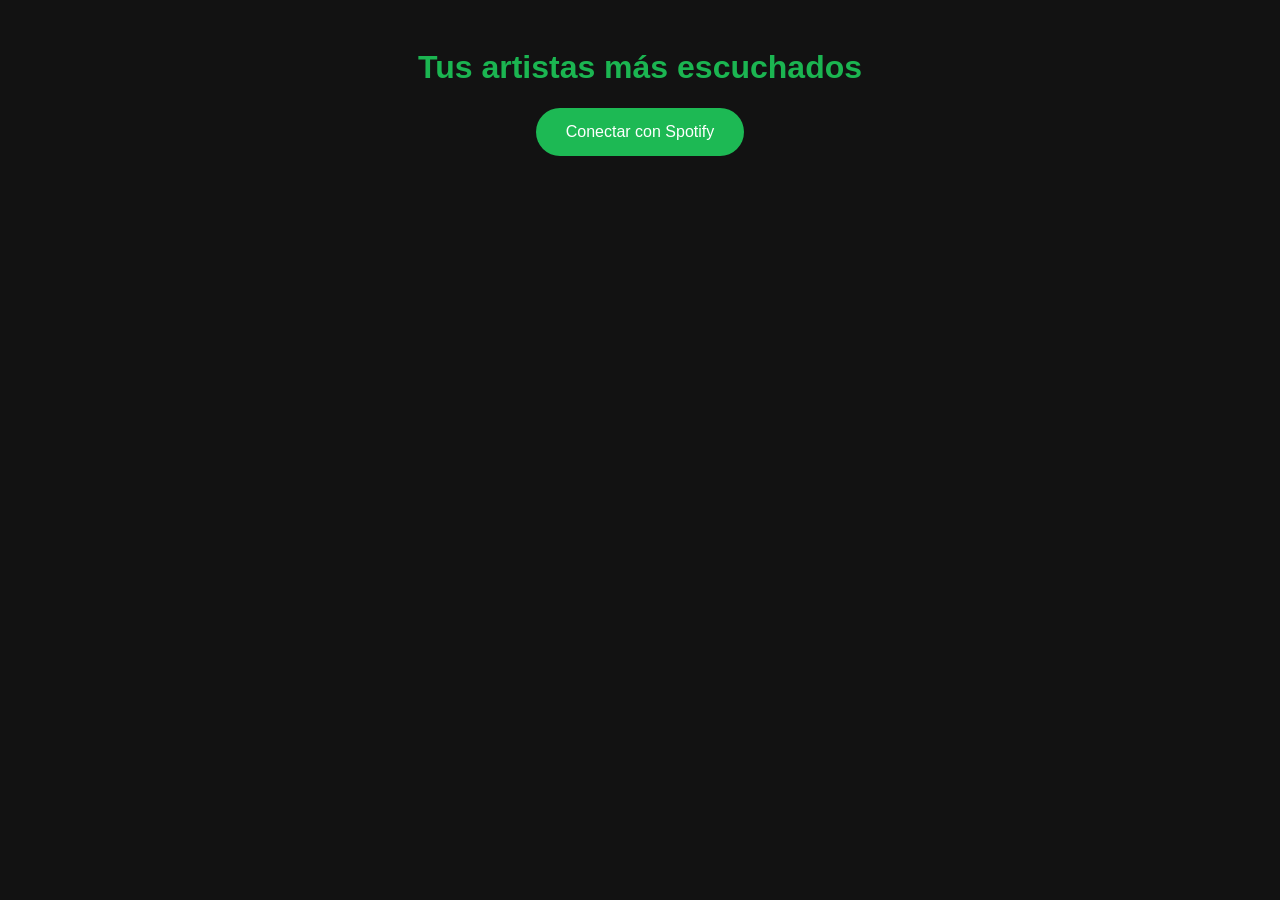
==== frontend/index.html @ c830efed "fix: secure token storage with redis and httponly cookie" ====
<!DOCTYPE html>
<html lang="es">
<head>
    <meta charset="UTF-8">
    <title>Tus artistas más escuchados</title>
    <style>
        body {
            background-color: #121212;
            color: white;
            font-family: Arial, sans-serif;
            text-align: center;
            padding: 20px;
        }
        h1 { color: #1bb551; }
        button {
            background-color: #1DB954;
            color: white;
            border: none;
            padding: 15px 30px;
            border-radius: 25px;
            font-size: 16px;
            cursor: pointer;
        }
        button:hover { background-color: #17a349; }
        #artists {
            display: flex;
            flex-wrap: wrap;
            justify-content: center;
            gap: 20px;
            margin-top: 30px;
        }
        .artist-card {
            background-color: #282828;
            border-radius: 10px;
            padding: 15px;
            width: 150px;
        }
        .artist-card img {
            width: 150px;
            height: 150px;
            border-radius: 50%;
            object-fit: cover;
        }
        .artist-card h3 { font-size: 14px; margin: 10px 0 5px; }
        .artist-card p { font-size: 12px; color: #aaa; margin: 0; }
    </style>
</head>
<body>
    <h1>Tus artistas más escuchados </h1>
    <button id="login-btn" onclick="login()">Conectar con Spotify</button>
    <div id="artists"></div>

    <script>
        function login() {
    window.location.href = "http://127.0.0.1:8000/login";
}

async function loadArtists() {
    const response = await fetch("http://127.0.0.1:8000/top-artists", {
        credentials: "include"
    });
    const data = await response.json();
    if (data.error) {
    document.getElementById("login-btn").style.display = "block";
    return;
}

    const container = document.getElementById("artists");
    container.innerHTML = "";

    data.forEach(artist => {
        container.innerHTML += `
            <div class="artist-card">
                <img src="${artist.image || 'https://via.placeholder.com/150'}" alt="${artist.name}">
                <h3>${artist.name}</h3>
            </div>
        `;
    });
}

    loadArtists();
    
    </script>
</body>
</html>
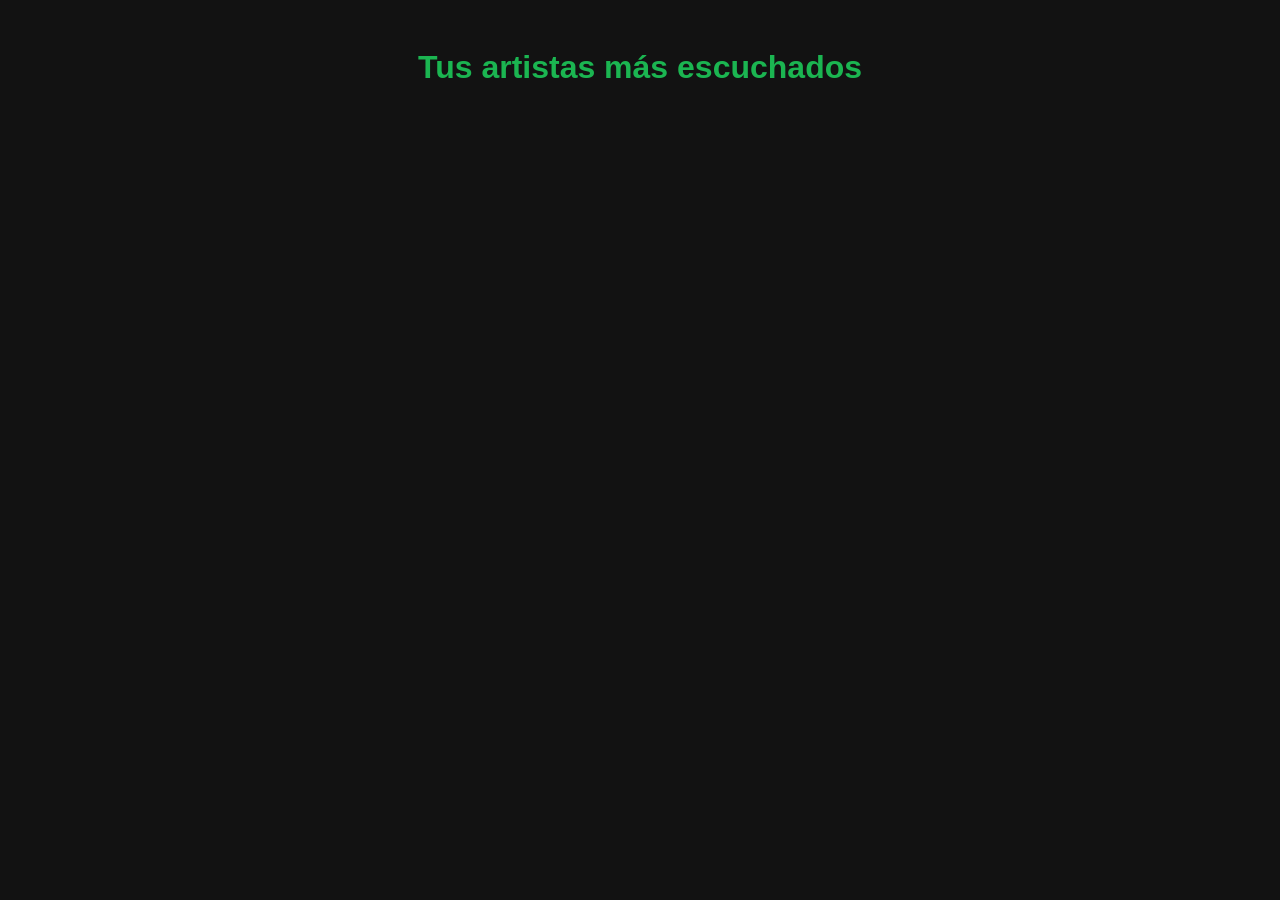
==== commit 9b942664: "fix: hide login button by default" ====
--- a/frontend/index.html
+++ b/frontend/index.html
@@ -47,7 +47,7 @@
 </head>
 <body>
     <h1>Tus artistas más escuchados </h1>
-    <button id="login-btn" onclick="login()">Conectar con Spotify</button>
+    <button id="login-btn" onclick="login()" style="display:none">Conectar con Spotify</button>
     <div id="artists"></div>
 
     <script>
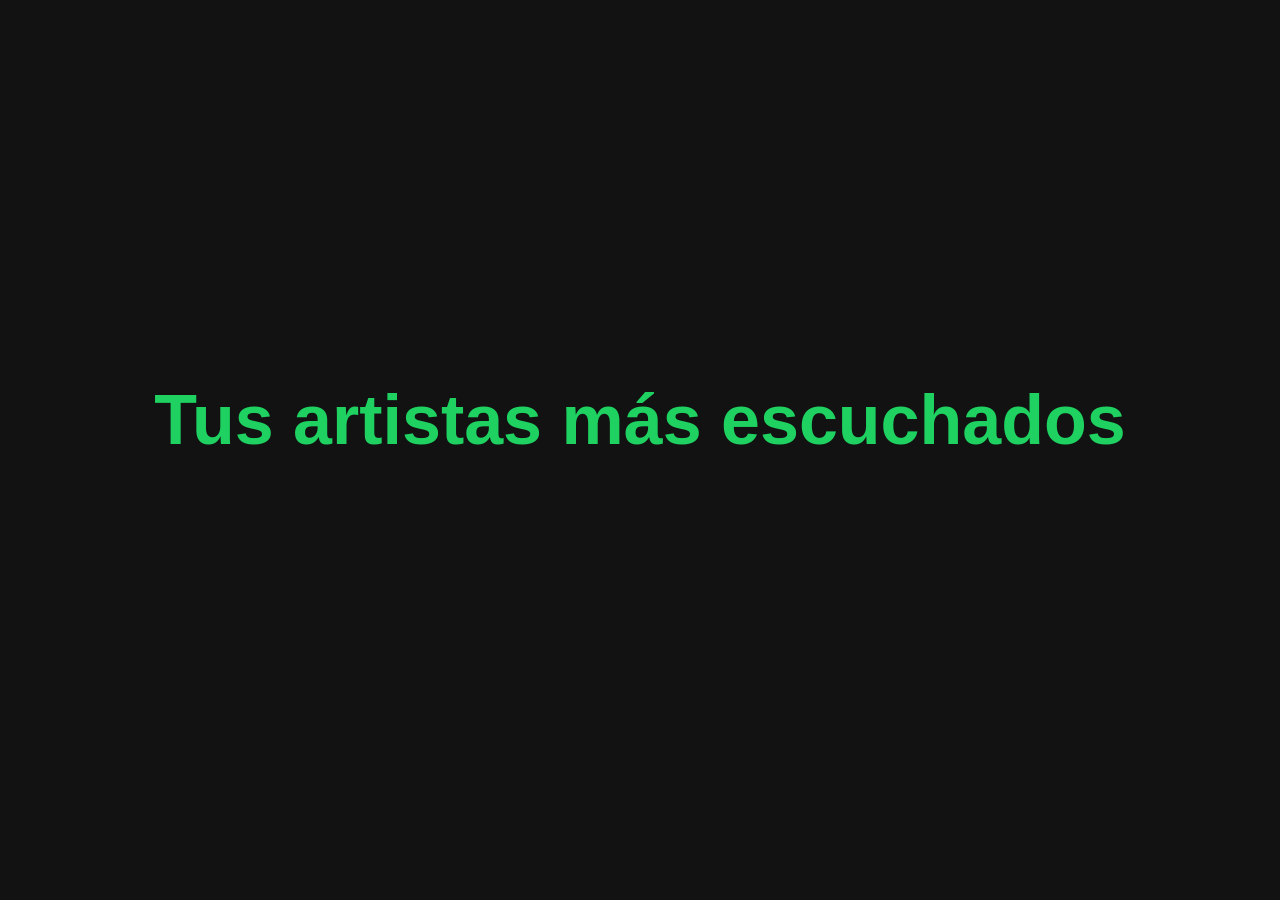
==== commit 2db6f509: "feature: improve frontend style + refactor" ====
--- a/frontend/index.html
+++ b/frontend/index.html
@@ -3,83 +3,100 @@
 <head>
     <meta charset="UTF-8">
     <title>Tus artistas más escuchados</title>
-    <style>
-        body {
-            background-color: #121212;
-            color: white;
-            font-family: Arial, sans-serif;
-            text-align: center;
-            padding: 20px;
-        }
-        h1 { color: #1bb551; }
-        button {
-            background-color: #1DB954;
-            color: white;
-            border: none;
-            padding: 15px 30px;
-            border-radius: 25px;
-            font-size: 16px;
-            cursor: pointer;
-        }
-        button:hover { background-color: #17a349; }
-        #artists {
-            display: flex;
-            flex-wrap: wrap;
-            justify-content: center;
-            gap: 20px;
-            margin-top: 30px;
-        }
-        .artist-card {
-            background-color: #282828;
-            border-radius: 10px;
-            padding: 15px;
-            width: 150px;
-        }
-        .artist-card img {
-            width: 150px;
-            height: 150px;
-            border-radius: 50%;
-            object-fit: cover;
-        }
-        .artist-card h3 { font-size: 14px; margin: 10px 0 5px; }
-        .artist-card p { font-size: 12px; color: #aaa; margin: 0; }
-    </style>
+   <style>
+    body {
+        position: relative;
+        background-color: #121212;
+        color: white;
+        font-family: Helvetica;
+        text-align: center;
+        padding: 20px;
+        margin: 0;
+        min-height: 100vh;
+        box-sizing: border-box;
+    }
+    h1 { color: #1ED160; }
+    #titulo-login {
+        font-size: 70px;
+    }
+
+    #titulo-top {
+        font-size: 40px;
+    }
+    .centered {
+        min-height: 100vh;
+        display: flex;
+        flex-direction: column;
+        justify-content: center;
+        align-items: center;
+    }
+
+    .btn-spotify {
+        background-color: #1ed760;
+        color: black;
+        border: none;
+        padding: 16px 80px;
+        border-radius: 50px;
+        font-size: 16px;
+        cursor: pointer;
+        font-family: Helvetica;
+        font-weight: bold;
+    }
+
+    .btn-spotify:hover { background-color: #1ED160; }
+    #login-btn {
+        margin-top: 40px;
+        display: block;
+        margin-left: auto;
+        margin-right: auto;
+    }
+    #logout-btn {
+        position: absolute;
+        top: 20px;
+        right: 20px;
+        padding: 10px 30px;
+        font-size: 14px;
+    }
+    #artists {
+        display: grid;
+        grid-template-columns: repeat(5, 160px);
+        gap: 20px;
+        margin-top: 60px;
+        margin-left: auto;
+        margin-right: auto;
+        width: fit-content;
+    }
+    .artist-card {
+        background-color: #121212;
+        border-radius: 10px;
+        padding: 15px;
+        width: 160px;
+    }
+    .artist-card img {
+        width: 150px;
+        height: 150px;
+        border-radius: 50%;
+        object-fit: cover;
+    }
+    .artist-card h3 { font-size: 14px; margin: 10px 0 5px; }
+    .artist-card p { font-size: 12px; color: #FFFFFF; margin: 0; }
+    #contenido {
+        display: flex;
+        flex-direction: column;
+        align-items: center;
+    }
+</style>
 </head>
-<body>
-    <h1>Tus artistas más escuchados </h1>
-    <button id="login-btn" onclick="login()" style="display:none">Conectar con Spotify</button>
-    <div id="artists"></div>
+<body class="centered">
+     <div id="contenido">
+        <h1 id="titulo-login">Tus artistas más escuchados</h1>
+        <h1 id="titulo-top" style="display:none">Tus artistas más escuchados</h1>
+        <div id="artists"></div>
+    </div>
+     <button id="login-btn" class="btn-spotify" onclick="login()" style="display:none">Conectar con Spotify</button>
+     <button id="logout-btn" class="btn-spotify" onclick="logout()" style="display:none">Cerrar sesión</button>
 
-    <script>
-        function login() {
-    window.location.href = "http://127.0.0.1:8000/login";
-}
-
-async function loadArtists() {
-    const response = await fetch("http://127.0.0.1:8000/top-artists", {
-        credentials: "include"
-    });
-    const data = await response.json();
-    if (data.error) {
-    document.getElementById("login-btn").style.display = "block";
-    return;
-}
-
-    const container = document.getElementById("artists");
-    container.innerHTML = "";
-
-    data.forEach(artist => {
-        container.innerHTML += `
-            <div class="artist-card">
-                <img src="${artist.image || 'https://via.placeholder.com/150'}" alt="${artist.name}">
-                <h3>${artist.name}</h3>
-            </div>
-        `;
-    });
-}
-
-    loadArtists();
     
-    </script>
+    <script src="script.js"></script>
 </body>
 </html>
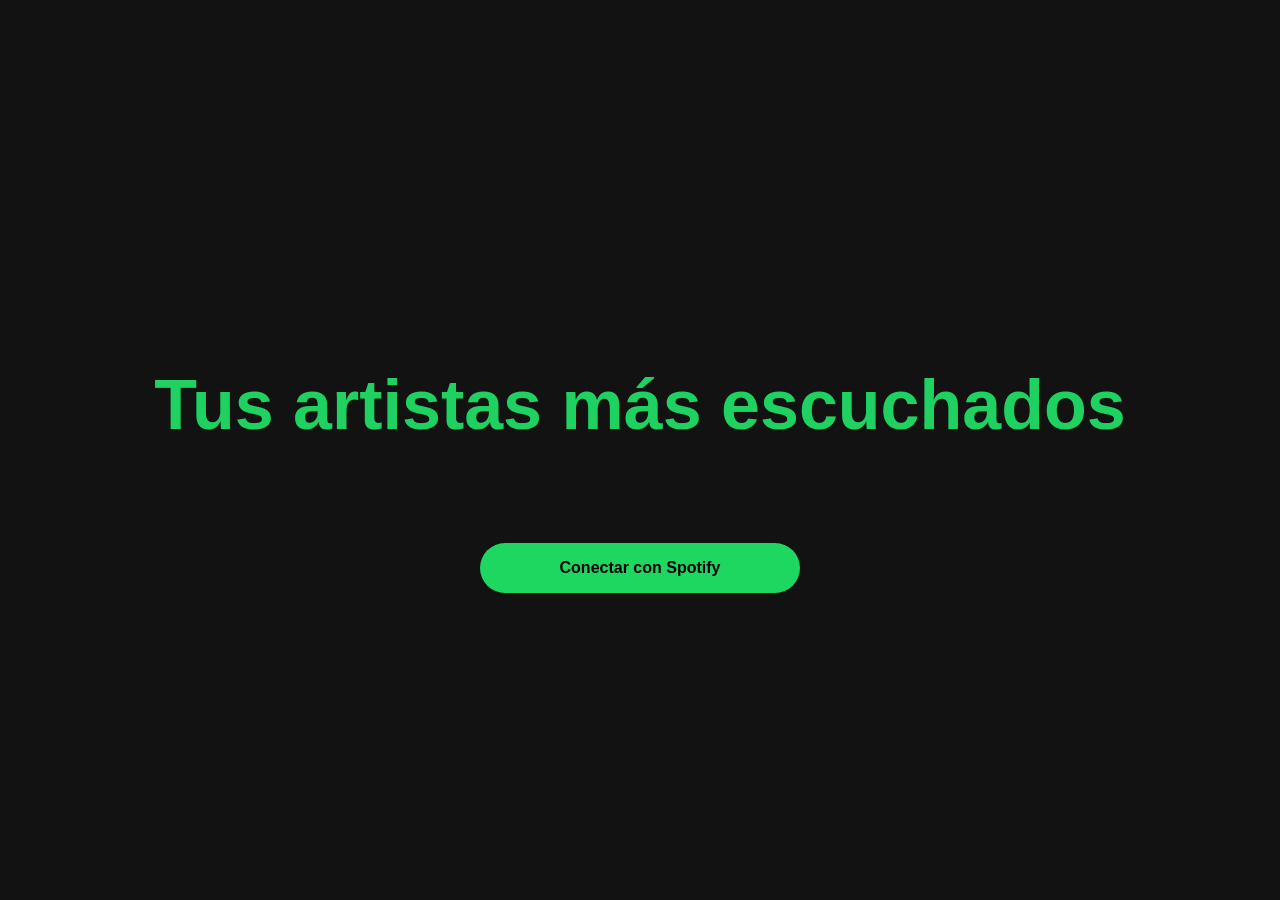
==== commit 5467f92e: "refactor: separate CSS in a file and restructure HTML sections" ====
--- a/frontend/index.html
+++ b/frontend/index.html
@@ -2,101 +2,21 @@
 <html lang="es">
 <head>
     <meta charset="UTF-8">
-    <title>Tus artistas más escuchados</title>
-   <style>
-    body {
-        position: relative;
-        background-color: #121212;
-        color: white;
-        font-family: Helvetica;
-        text-align: center;
-        padding: 20px;
-        margin: 0;
-        min-height: 100vh;
-        box-sizing: border-box;
-    }
-    h1 { color: #1ED160; }
-    #titulo-login {
-        font-size: 70px;
-    }
-
-    #titulo-top {
-        font-size: 40px;
-    }
-    .centered {
-        min-height: 100vh;
-        display: flex;
-        flex-direction: column;
-        justify-content: center;
-        align-items: center;
-    }
-
-    .btn-spotify {
-        background-color: #1ed760;
-        color: black;
-        border: none;
-        padding: 16px 80px;
-        border-radius: 50px;
-        font-size: 16px;
-        cursor: pointer;
-        font-family: Helvetica;
-        font-weight: bold;
-    }
-
-    .btn-spotify:hover { background-color: #1ED160; }
-    #login-btn {
-        margin-top: 40px;
-        display: block;
-        margin-left: auto;
-        margin-right: auto;
-    }
-    #logout-btn {
-        position: absolute;
-        top: 20px;
-        right: 20px;
-        padding: 10px 30px;
-        font-size: 14px;
-    }
-    #artists {
-        display: grid;
-        grid-template-columns: repeat(5, 160px);
-        gap: 20px;
-        margin-top: 60px;
-        margin-left: auto;
-        margin-right: auto;
-        width: fit-content;
-    }
-    .artist-card {
-        background-color: #121212;
-        border-radius: 10px;
-        padding: 15px;
-        width: 160px;
-    }
-    .artist-card img {
-        width: 150px;
-        height: 150px;
-        border-radius: 50%;
-        object-fit: cover;
-    }
-    .artist-card h3 { font-size: 14px; margin: 10px 0 5px; }
-    .artist-card p { font-size: 12px; color: #FFFFFF; margin: 0; }
-    #contenido {
-        display: flex;
-        flex-direction: column;
-        align-items: center;
-    }
-</style>
+    <title>Toptify</title>
+    <link rel="stylesheet" href="styles.css">
 </head>
 <body class="centered">
-     <div id="contenido">
+    <section id="home">
         <h1 id="titulo-login">Tus artistas más escuchados</h1>
-        <h1 id="titulo-top" style="display:none">Tus artistas más escuchados</h1>
+        <button id="login-btn" class="btn-spotify" onclick="login()">Conectar con Spotify</button>
+    </section>
+
+    <section id="top" style="display:none">
+        <h1 id="titulo-top">Tus artistas más escuchados</h1>
         <div id="artists"></div>
-    </div>
-     <button id="login-btn" class="btn-spotify" onclick="login()" style="display:none">Conectar con Spotify</button>
-     <button id="logout-btn" class="btn-spotify" onclick="logout()" style="display:none">Cerrar sesión</button>
+        <button id="logout-btn" class="btn-spotify" onclick="logout()">Cerrar sesión</button>
+    </section>
 
-    
     <script src="script.js"></script>
 </body>
 </html>
--- a/frontend/styles.css
+++ b/frontend/styles.css
@@ -0,0 +1,77 @@
+body {
+    position: relative;
+    background-color: #121212;
+    color: white;
+    font-family: Helvetica;
+    text-align: center;
+    padding: 20px;
+    margin: 0;
+    min-height: 100vh;
+    box-sizing: border-box;
+}
+h1 { color: #1ED160; }
+#titulo-login {
+    font-size: 70px;
+}
+#titulo-top {
+    font-size: 40px;
+}
+.centered {
+    display: flex;
+    flex-direction: column;
+    justify-content: center;
+    align-items: center;
+}
+.btn-spotify {
+    background-color: #1ed760;
+    color: black;
+    border: none;
+    padding: 16px 80px;
+    border-radius: 50px;
+    font-size: 16px;
+    cursor: pointer;
+    font-weight: bold;
+}
+.btn-spotify:hover { background-color: #1ED160; }
+#login-btn {
+    margin-top: 40px;
+}
+#logout-btn {
+    position: absolute;
+    top: 20px;
+    right: 20px;
+    padding: 10px 30px;
+    font-size: 14px;
+}
+#artists {
+    display: grid;
+    grid-template-columns: repeat(5, 160px);
+    gap: 20px;
+    margin-top: 60px;
+    margin-left: auto;
+    margin-right: auto;
+    width: fit-content;
+}
+.artist-card {
+    background-color: #121212;
+    border-radius: 10px;
+    padding: 15px;
+    width: 160px;
+}
+.artist-card img {
+    width: 150px;
+    height: 150px;
+    border-radius: 50%;
+    object-fit: cover;
+}
+.artist-card h3 { font-size: 14px; margin: 10px 0 5px; }
+#top {
+    display: flex;
+    flex-direction: column;
+    align-items: center;
+}
+#home {
+    display: flex;
+    flex-direction: column;
+    align-items: center;
+}
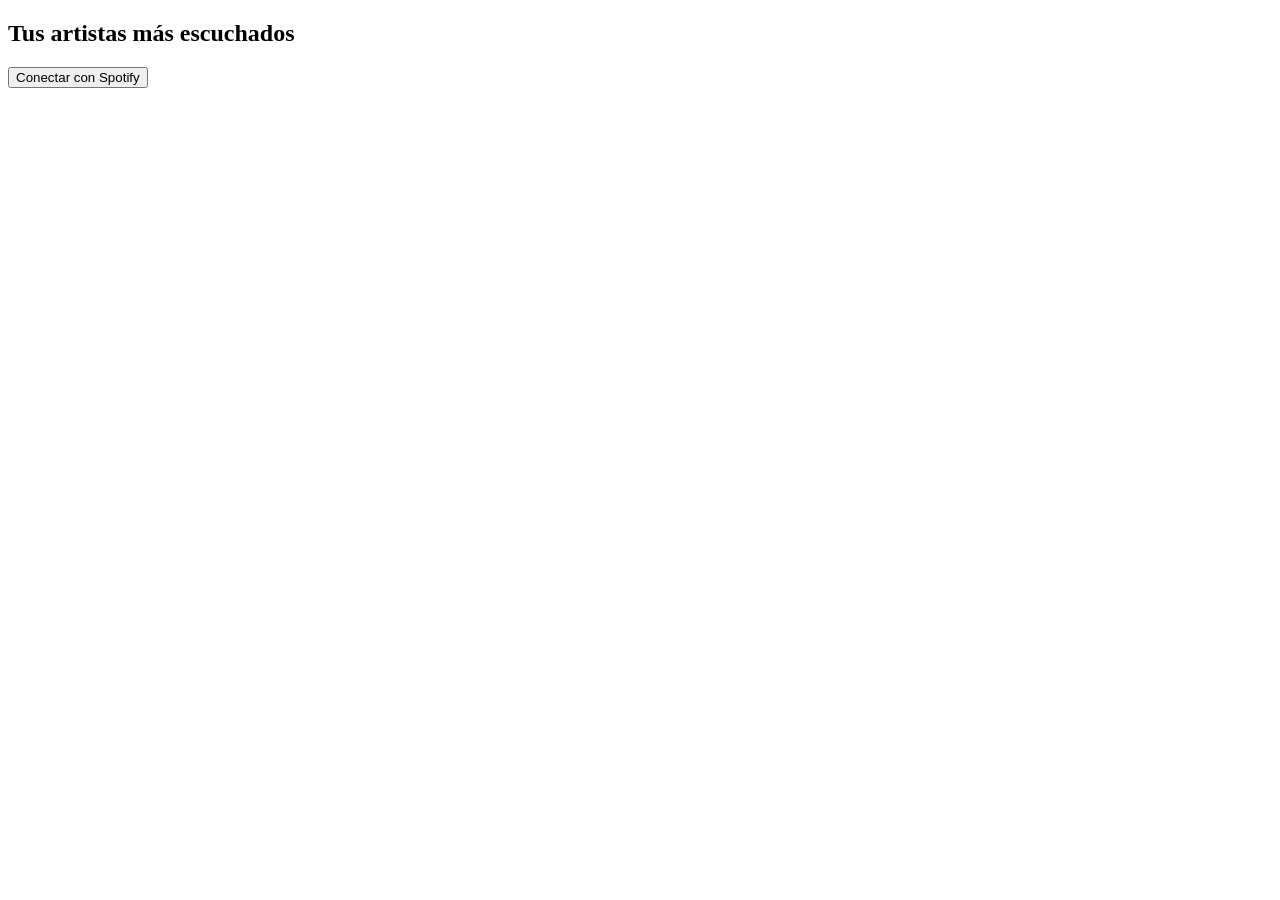
==== commit dbc83d29: "feature: serve frontend from fastapi and congifure docker" ====
--- a/frontend/index.html
+++ b/frontend/index.html
@@ -3,7 +3,7 @@
 <head>
     <meta charset="UTF-8">
     <title>Toptify</title>
-    <link rel="stylesheet" href="styles.css">
+    <link rel="stylesheet" href="/static/styles.css">
 </head>
 <body class="centered">
     <section id="home">
@@ -13,10 +13,15 @@
 
     <section id="top" style="display:none">
         <h1 id="titulo-top">Tus artistas más escuchados</h1>
+        <div class="range-bar">
+            <button class="range-btn active" onclick="update_range('short_term',this)">Último mes</button>
+            <button class="range-btn" onclick="update_range('medium_term',this)">Últimos seis meses</button>
+            <button class="range-btn" onclick="update_range('long_term',this)">Último año</button>
+        </div>
         <div id="artists"></div>
         <button id="logout-btn" class="btn-spotify" onclick="logout()">Cerrar sesión</button>
     </section>
 
-    <script src="script.js"></script>
+    <script src="/static/script.js"></script>
 </body>
 </html>
